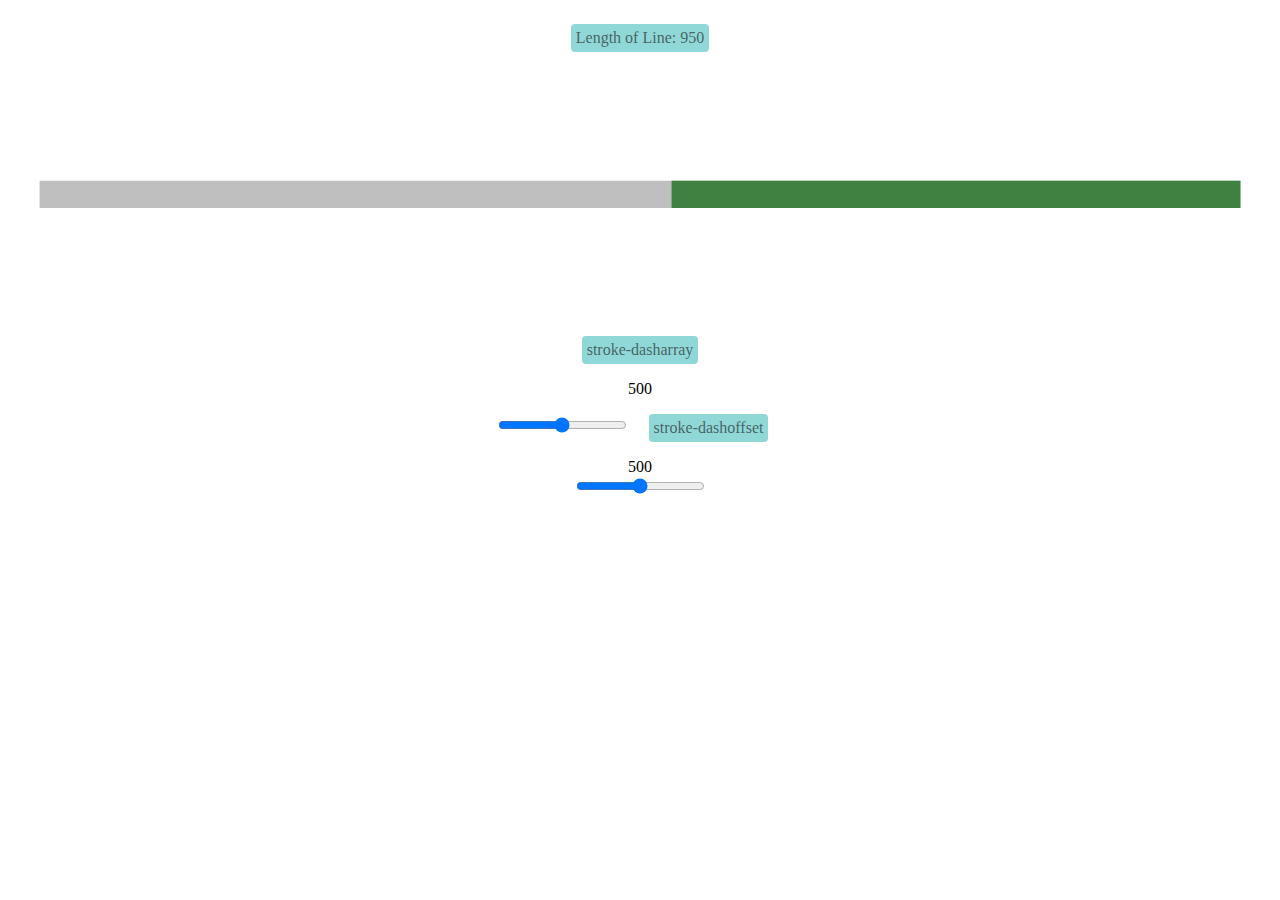
==== arrayoffsettest.html @ ea18689d "stroke array and offset test, gray color" ====
<!DOCTYPE html>
<html lang="en">
    <head>
        <meta charset="utf-8">
        <meta name="viewport" content="width=device-width, initial-scale=1">
        <title>Array and Offset Test</title>
        <link rel="stylesheet" href="https://maxcdn.bootstrapcdn.com/bootstrap/3.3.6/css/bootstrap.min.css" integrity="sha384-1q8mTJOASx8j1Au+a5WDVnPi2lkFfwwEAa8hDDdjZlpLegxhjVME1fgjWPGmkzs7" crossorigin="anonymous">
        <link rel="stylesheet" href="SVGbar.css">
        <style>
            
            .svg-progress {
                display: flex;
                flex-direction: column;
                align-items: center;
            }
            
            .svg-progress-bar {
                width: 70%;
                stroke-opacity: 100%;
            }
            
            .progress-bar-green {
                stroke: rgba(0, 128, 0, 1);
            }
            
            .control {
                text-align: center;
                width: 50%;
                margin: 0 auto;
            }
            
            .array-output,
            .offset-output {
                display: block;
            }
        </style>
    </head>
    
    <body>
        
        <div class="svg-progress">
            <div class="progress-label"></div>
            <svg xmlns:progress="https://michaelgira.me/svg-bar" version="1.1" x="0px" y="0px" viewBox="0 0 1000 200">
                <line class="svg-progress-bar progress-bar-green" x1="25" y1="100" x2="975" y2="100"></line>
                <line class="svg-progress-bar progress-bar-gray" x1="25" y1="100" x2="975" y2="100"></line>
            </svg>
        </div>
        
        <div class="control">
            <div class="progress-label">stroke-dasharray</div>
            <span class="array-output">45</span>
            <input class="array-input" type="range" min="0" max="1000">
            
            <div class="progress-label">stroke-dashoffset</div>
            <span class="offset-output">45</span>
            <input class="offset-input" type="range" min="0" max="1000">
        </div>
        
        <script src="https://code.jquery.com/jquery-1.12.0.min.js"></script>
        <script src="https://maxcdn.bootstrapcdn.com/bootstrap/3.3.6/js/bootstrap.min.js" integrity="sha384-0mSbJDEHialfmuBBQP6A4Qrprq5OVfW37PRR3j5ELqxss1yVqOtnepnHVP9aJ7xS" crossorigin="anonymous"></script>
<!--        <script src="SVGbar.js"></script>-->
        <script>
            
            var line = $('.svg-progress-bar');
            var DOMline = line.get(0);
            
            var arrayInput = $('.array-input');
            var arrayOutput = $('.array-output');
            
            var offsetInput = $('.offset-input');
            var offsetOutput = $('.offset-output');
            
            $('.progress-label').first().text('Length of Line: ' + lineLength(line.get(0)));
            
            setInterval(function() {
                var arrayVal = arrayInput.val();
                var offsetVal = offsetInput.val();
                
                arrayOutput.text(arrayVal);
                offsetOutput.text(offsetVal);
                
                DOMline.setAttribute('stroke-dasharray', arrayVal);
                DOMline.setAttribute('stroke-dashoffset', offsetVal);
                
            }, 10);
            
            function lineLength(progressBar) {
                var x1 = progressBar.getAttribute('x1');
                var y1 = progressBar.getAttribute('y1');
                var x2 = progressBar.getAttribute('x2');
                var y2 = progressBar.getAttribute('y2');
                return distance(x1, y1, x2, y2);
            }
            
            function distance(x1, y1, x2, y2) {
                return Math.sqrt( Math.pow((x2-x1),2) + Math.pow((y2-y1),2) );
            }
        </script>
    </body>
</html>
---- SVGbar.css ----
/*
 * The MIT License (MIT)
 * 
 * Copyright (c) 2016 Michael Gira
 * 
 * Permission is hereby granted, free of charge, to any person obtaining a copy
 * of this software and associated documentation files (the "Software"), to deal
 * in the Software without restriction, including without limitation the rights
 * to use, copy, modify, merge, publish, distribute, sublicense, and/or sell
 * copies of the Software, and to permit persons to whom the Software is
 * furnished to do so, subject to the following conditions:
 * 
 * The above copyright notice and this permission notice shall be included in all
 * copies or substantial portions of the Software.
 * 
 * THE SOFTWARE IS PROVIDED "AS IS", WITHOUT WARRANTY OF ANY KIND, EXPRESS OR
 * IMPLIED, INCLUDING BUT NOT LIMITED TO THE WARRANTIES OF MERCHANTABILITY,
 * FITNESS FOR A PARTICULAR PURPOSE AND NONINFRINGEMENT. IN NO EVENT SHALL THE
 * AUTHORS OR COPYRIGHT HOLDERS BE LIABLE FOR ANY CLAIM, DAMAGES OR OTHER
 * LIABILITY, WHETHER IN AN ACTION OF CONTRACT, TORT OR OTHERWISE, ARISING FROM,
 * OUT OF OR IN CONNECTION WITH THE SOFTWARE OR THE USE OR OTHER DEALINGS IN THE
 * SOFTWARE.
 *
 */

.progress-label {
    background-color: rgba(33, 176, 178, 0.5);
    color: rgba(39, 47, 47, 0.7);
    padding: 0.3em;
    border-radius: 0.25em;
    display: inline-block;
    margin: 1em;
}

circle.svg-progress-bar,
ellipse.svg-progress-bar {
    transform: rotate(-90deg);
}

.svg-progress-bar {
    fill-opacity: 0;
    stroke-width: 3%;
    transition-duration: 0.6s;
    transition-timing-function: ease;
}

.svg-progress-bar-thin {
    stroke-width: 1%;
}

.progress-bar-red {
    stroke: rgba(255, 0, 0, 0.5);
}

.progress-bar-orange {
    stroke: rgba(255, 128, 0, 0.5);
}

.progress-bar-yellow {
    stroke: rgba(255, 255, 0, 0.5);
}

.progress-bar-green {
    stroke: rgba(0, 128, 0, 0.5);
}

.progress-bar-blue {
    stroke: rgba(0, 0, 255, 0.5);
}

.progress-bar-purple {
    stroke: rgba(128, 0, 128, 0.5);
}

.progress-bar-black {
    stroke: rgba(0, 0, 0, 0.5);
}

.progress-bar-gray, /* The real way to spell gray */
.progress-bar-grey /* You British blokes can use this too */
{
    stroke: rgba(128, 128, 128, 0.5);
}
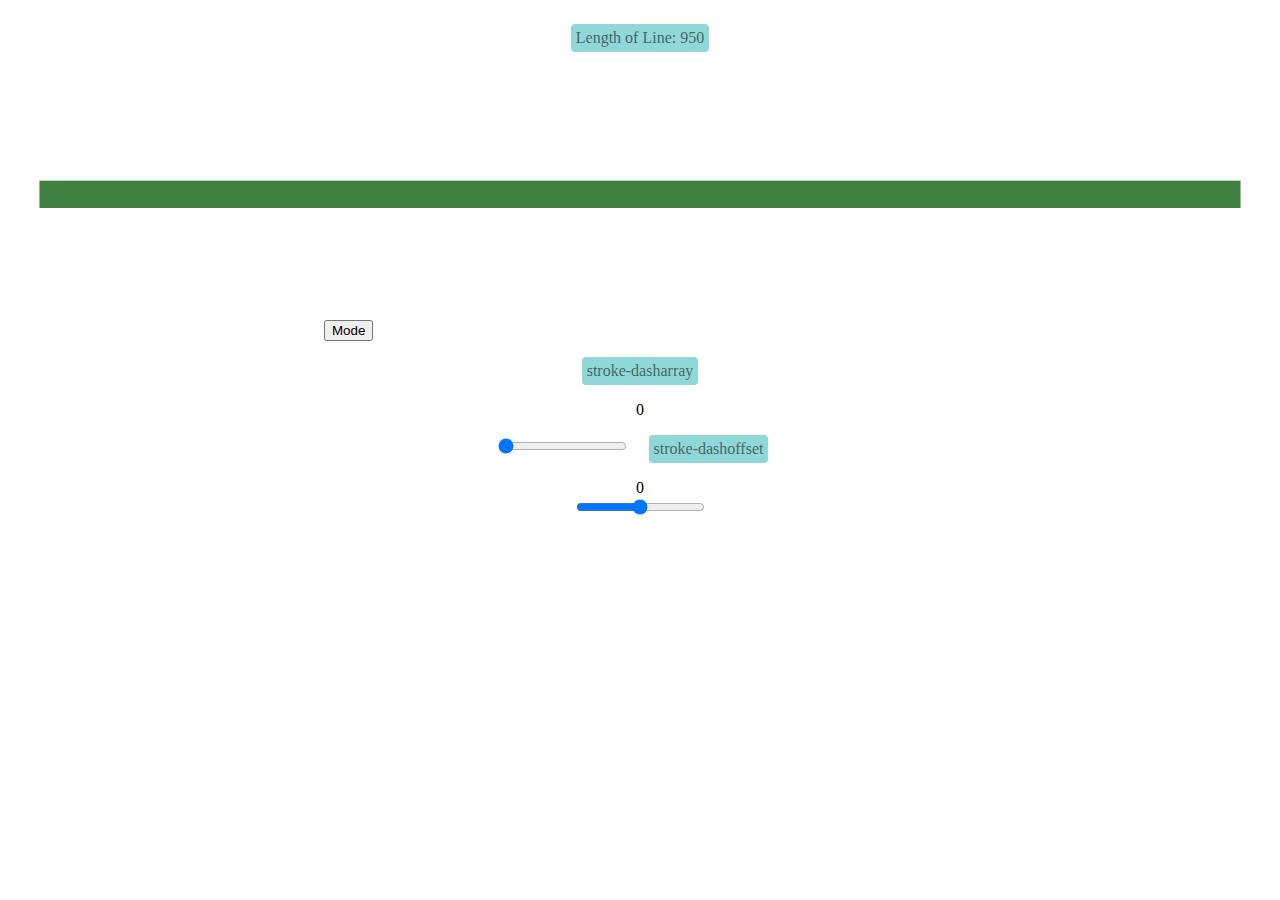
==== commit 65387092: "Better Tester" ====
--- a/arrayoffsettest.html
+++ b/arrayoffsettest.html
@@ -7,6 +7,7 @@
         <link rel="stylesheet" href="https://maxcdn.bootstrapcdn.com/bootstrap/3.3.6/css/bootstrap.min.css" integrity="sha384-1q8mTJOASx8j1Au+a5WDVnPi2lkFfwwEAa8hDDdjZlpLegxhjVME1fgjWPGmkzs7" crossorigin="anonymous">
         <link rel="stylesheet" href="SVGbar.css">
         <style>
+            @import url(https://fonts.googleapis.com/css?family=Source+Code+Pro);
             
             .svg-progress {
                 display: flex;
@@ -29,6 +30,28 @@
                 margin: 0 auto;
             }
             
+            .control > div {
+                clear: left;
+            }
+            
+            .css {
+                font-family: 'Source Code Pro', sans-serif;
+                width: 45%;
+                text-align: left;
+                font-size: 2em;
+                margin: 0 auto;
+            }
+            
+            .css .form-group {
+                margin-left: 2em;
+            }
+            
+            button {
+                position: relative;
+                top: 0;
+                float: left;
+            }
+            
             .array-output,
             .offset-output {
                 display: block;
@@ -47,19 +70,40 @@
         </div>
         
         <div class="control">
-            <div class="progress-label">stroke-dasharray</div>
-            <span class="array-output">45</span>
-            <input class="array-input" type="range" min="0" max="1000">
+            <button class="change-mode btn btn-success">Mode</button>
             
-            <div class="progress-label">stroke-dashoffset</div>
-            <span class="offset-output">45</span>
-            <input class="offset-input" type="range" min="0" max="1000">
+            <div class="slider">
+                <div class="progress-label">stroke-dasharray</div>
+                <span class="array-output">45</span>
+                <input class="array-input" type="range" min="0" max="1000">
+
+                <div class="progress-label">stroke-dashoffset</div>
+                <span class="offset-output">45</span>
+                <input class="offset-input" type="range" min="-1000" max="1000">
+            </div>
+            
+            <div class="css">
+                <form class="css-form" target="/" action="">
+                    <span>.svg-progress-bar {</span>
+                    <div class="form-group">
+                        <span>stroke-dasharray:</span>
+                        <input class="dasharray form-control">
+                    </div>
+                    <div class="form-group">
+                        <span>stroke-dashoffset:</span>
+                        <input class="dashoffset form-control">
+                    </div>
+                    <span>}</span>
+                    <input type="submit" style="display:none">
+                </form>
+            </div>
         </div>
         
         <script src="https://code.jquery.com/jquery-1.12.0.min.js"></script>
         <script src="https://maxcdn.bootstrapcdn.com/bootstrap/3.3.6/js/bootstrap.min.js" integrity="sha384-0mSbJDEHialfmuBBQP6A4Qrprq5OVfW37PRR3j5ELqxss1yVqOtnepnHVP9aJ7xS" crossorigin="anonymous"></script>
 <!--        <script src="SVGbar.js"></script>-->
         <script>
+            $('input').val(0);
             
             var line = $('.svg-progress-bar');
             var DOMline = line.get(0);
@@ -70,19 +114,64 @@
             var offsetInput = $('.offset-input');
             var offsetOutput = $('.offset-output');
             
+            var dasharray = $('.dasharray');
+            var dashoffset = $('.dashoffset');
+            
+            var showCSS;
+            var changeMode = $('.change-mode').get(0);
+            var css = $('.css');
+            var slider = $('.slider');
+            
+            setMode(0);
+            
             $('.progress-label').first().text('Length of Line: ' + lineLength(line.get(0)));
             
             setInterval(function() {
-                var arrayVal = arrayInput.val();
-                var offsetVal = offsetInput.val();
-                
-                arrayOutput.text(arrayVal);
-                offsetOutput.text(offsetVal);
-                
-                DOMline.setAttribute('stroke-dasharray', arrayVal);
-                DOMline.setAttribute('stroke-dashoffset', offsetVal);
-                
+                if(!showCSS) {
+                    var arrayVal = arrayInput.val();
+                    var offsetVal = offsetInput.val();
+
+                    arrayOutput.text(arrayVal);
+                    offsetOutput.text(offsetVal);
+
+                    DOMline.setAttribute('stroke-dasharray', arrayVal);
+                    DOMline.setAttribute('stroke-dashoffset', offsetVal);
+                }
             }, 10);
+            
+            $('.css-form').submit(function() {
+                DOMline.setAttribute('stroke-dasharray', dasharray.val());
+                DOMline.setAttribute('stroke-dashoffset', dashoffset.val());
+                return false;
+            });
+            
+            function setMode(mode) {
+                if(mode === 0) {
+                    // Slider Interface
+                    
+                    css.hide();
+                    slider.show();
+                    
+                    arrayInput.val(dasharray.val());
+                    offsetInput.val(dashoffset.val());
+                    
+                    showCSS = false;
+                    changeMode.setAttribute('onclick', 'setMode(1)');
+                    
+                } else if(mode === 1) {
+                    // CSS Stylesheet-like Interface
+                    
+                    slider.hide();
+                    css.show();
+                    
+                    dasharray.val(arrayInput.val());
+                    dashoffset.val(offsetInput.val());
+                    
+                    showCSS = true;
+                    changeMode.setAttribute('onclick', 'setMode(0)');
+                    
+                }
+            }
             
             function lineLength(progressBar) {
                 var x1 = progressBar.getAttribute('x1');
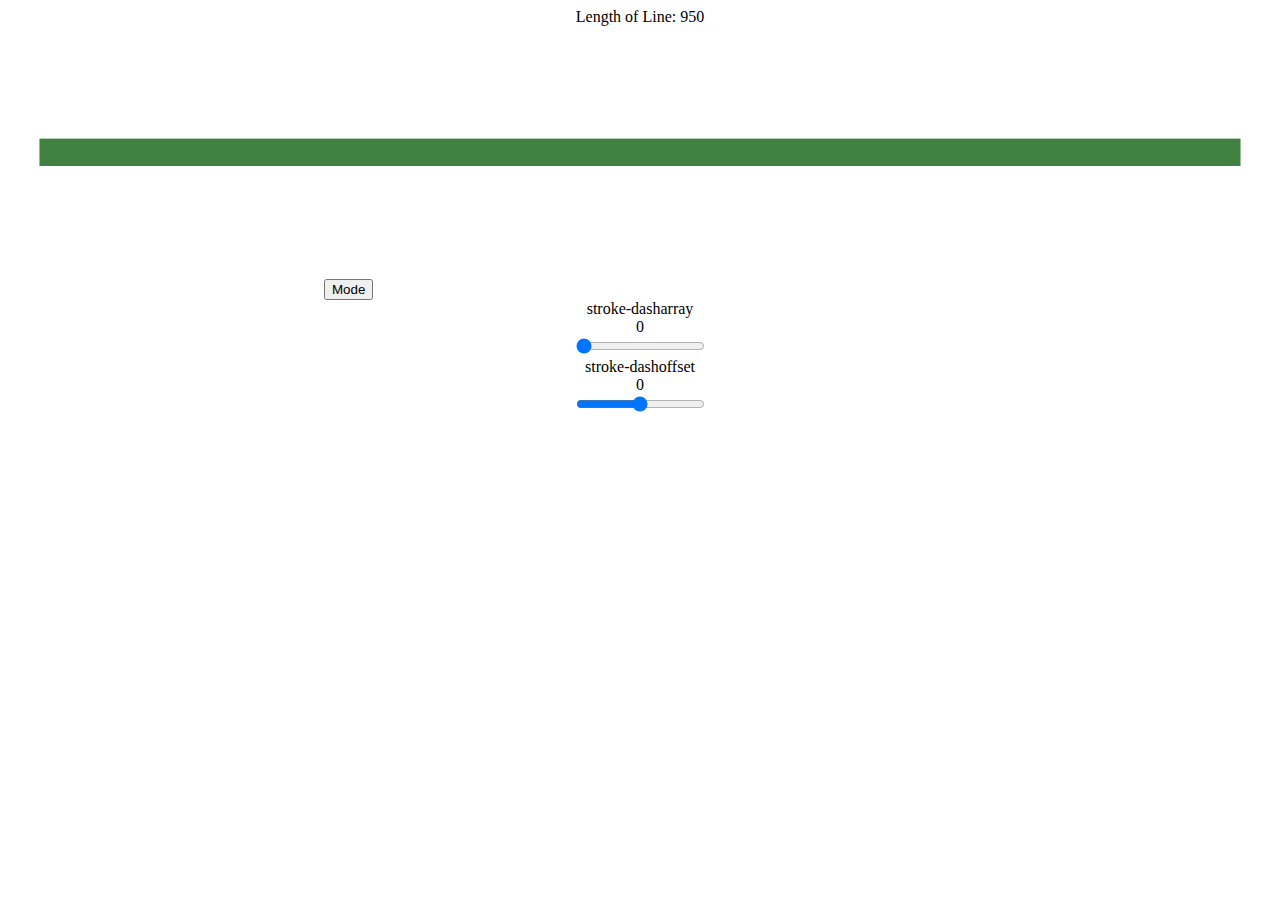
==== commit 3b9d23f1: "Change namespace" ====
--- a/arrayoffsettest.html
+++ b/arrayoffsettest.html
@@ -63,7 +63,7 @@
         
         <div class="svg-progress">
             <div class="progress-label"></div>
-            <svg xmlns:progress="https://michaelgira.me/svg-bar" version="1.1" x="0px" y="0px" viewBox="0 0 1000 200">
+            <svg xmlns:progress="https://michaelgira.me/svgbar.js" version="1.1" x="0px" y="0px" viewBox="0 0 1000 200">
                 <line class="svg-progress-bar progress-bar-green" x1="25" y1="100" x2="975" y2="100"></line>
                 <line class="svg-progress-bar progress-bar-gray" x1="25" y1="100" x2="975" y2="100"></line>
             </svg>
--- a/SVGbar.css
+++ b/SVGbar.css
@@ -23,15 +23,6 @@
  *
  */
 
-.progress-label {
-    background-color: rgba(33, 176, 178, 0.5);
-    color: rgba(39, 47, 47, 0.7);
-    padding: 0.3em;
-    border-radius: 0.25em;
-    display: inline-block;
-    margin: 1em;
-}
-
 circle.svg-progress-bar,
 ellipse.svg-progress-bar {
     transform: rotate(-90deg);
@@ -42,10 +33,15 @@
     stroke-width: 3%;
     transition-duration: 0.6s;
     transition-timing-function: ease;
+    stroke: rgba(0, 0, 255, 0.5);
 }
 
 .svg-progress-bar-thin {
     stroke-width: 1%;
+}
+
+.svg-progress-bar-ultrathin {
+    stroke-width: 0.5%;
 }
 
 .progress-bar-red {
@@ -77,7 +73,89 @@
 }
 
 .progress-bar-gray, /* The real way to spell gray */
-.progress-bar-grey /* You British blokes can use this too */
+.progress-bar-grey  /* You British blokes can use this too */
 {
     stroke: rgba(128, 128, 128, 0.5);
+}
+
+.svg-progress-bar.active {
+	animation-name: blue-active;
+    animation-duration: 0.5s;
+    animation-iteration-count: infinite;
+    animation-direction: alternate;
+    animation-timing-function: linear;
+}
+
+.progress-bar-red.active {
+    animation-name: red-active;
+}
+
+.progress-bar-orange.active {
+    animation-name: orange-active;
+}
+
+.progress-bar-yellow.active {
+    animation-name: yellow-active;
+}
+
+.progress-bar-green.active {
+    animation-name: green-active;
+}
+
+.progress-bar-blue.active {
+    animation-name: blue-active;
+}
+
+.progress-bar-purple.active {
+    animation-name: purple-active;
+}
+
+.progress-bar-black.active {
+    animation-name: black-active;
+}
+
+.progress-bar-gray.active,
+.progress-bar-grey.active
+{
+    animation-name: gray-active;
+}
+
+@keyframes red-active {
+    from { stroke: rgba(255, 0  , 0  , 0.5); }
+    to   { stroke: rgba(255, 117, 117, 0.5); }
+}
+
+@keyframes orange-active {
+    from { stroke: rgba(255, 128, 0  , 0.5); }
+    to   { stroke: rgba(255, 186, 117, 0.5); }
+}
+
+@keyframes yellow-active {
+    from { stroke: rgba(255, 255, 0  , 0.5); }
+    to   { stroke: rgba(138, 138, 0  , 0.5); }
+}
+
+@keyframes green-active {
+    from { stroke: rgba(0  , 128, 0  , 0.5); }
+    to   { stroke: rgba(0  , 250, 0  , 0.5); }
+}
+
+@keyframes blue-active {
+    from { stroke: rgba(0  , 0  , 255, 0.5); }
+    to   { stroke: rgba(117, 117, 255, 0.5); }
+}
+
+@keyframes purple-active {
+    from { stroke: rgba(128, 0  , 128, 0.5); }
+    to   { stroke: rgba(250, 0  , 250, 0.5); }
+}
+
+@keyframes black-active {
+    from { stroke: rgba(0  , 0  , 0  , 0.5); }
+    to   { stroke: rgba(59 , 59 , 59 , 0.5); }
+}
+
+@keyframes gray-active {
+    from { stroke: rgba(128, 128, 128, 0.5); }
+    to   { stroke: rgba(189, 189, 189, 0.5); }
 }